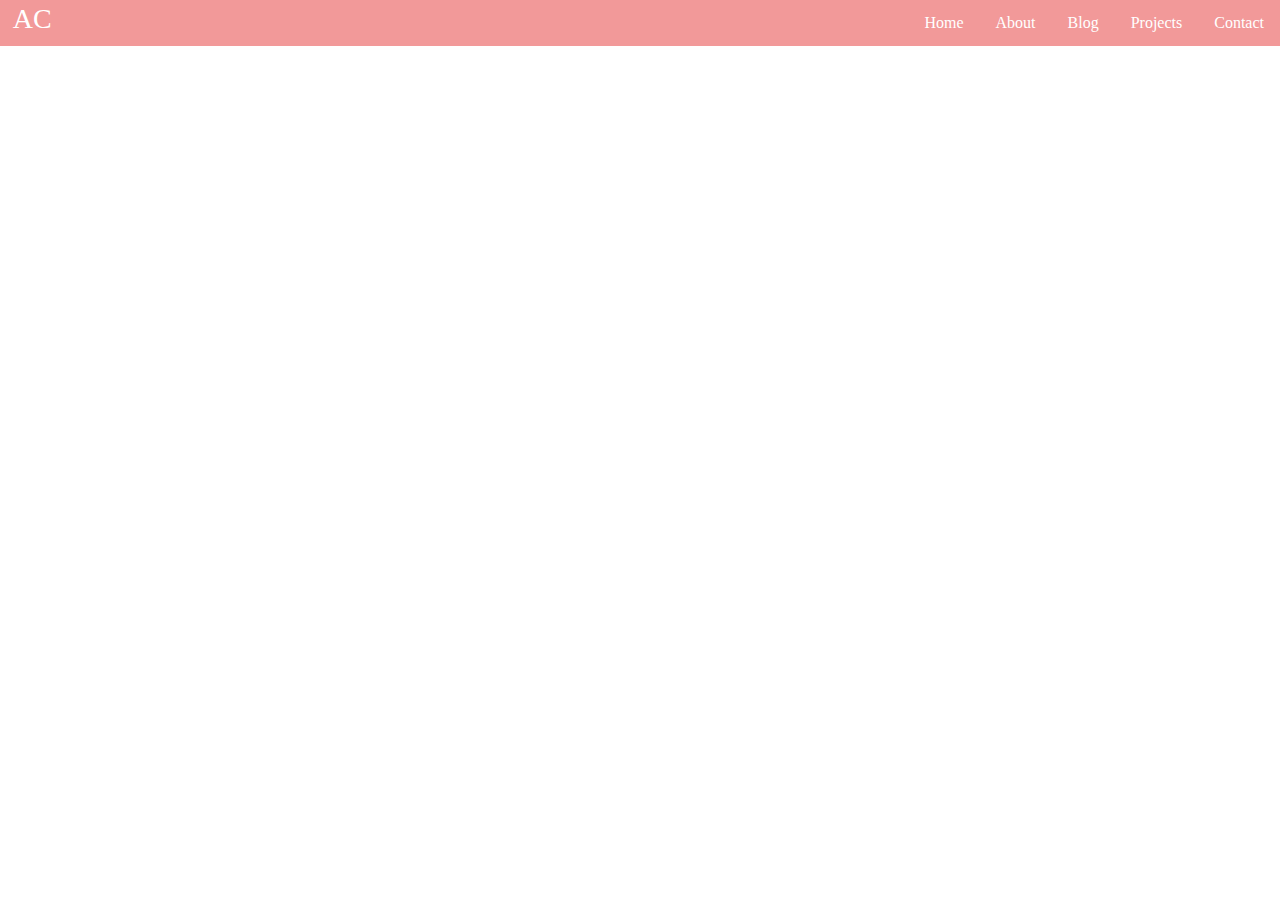
==== html/about.html @ de8458b7 "Implemented nav bar" ====
<html>
	<head>
		<script src="https://ajax.googleapis.com/ajax/libs/jquery/2.2.0/jquery.min.js"></script>
		<script> 
		   $(function(){
		    $("#navDiv").load("nav.html");
		   });  
		</script>
	</head>
	<body>
		<div id="navDiv"></div>
	</body>
</html>
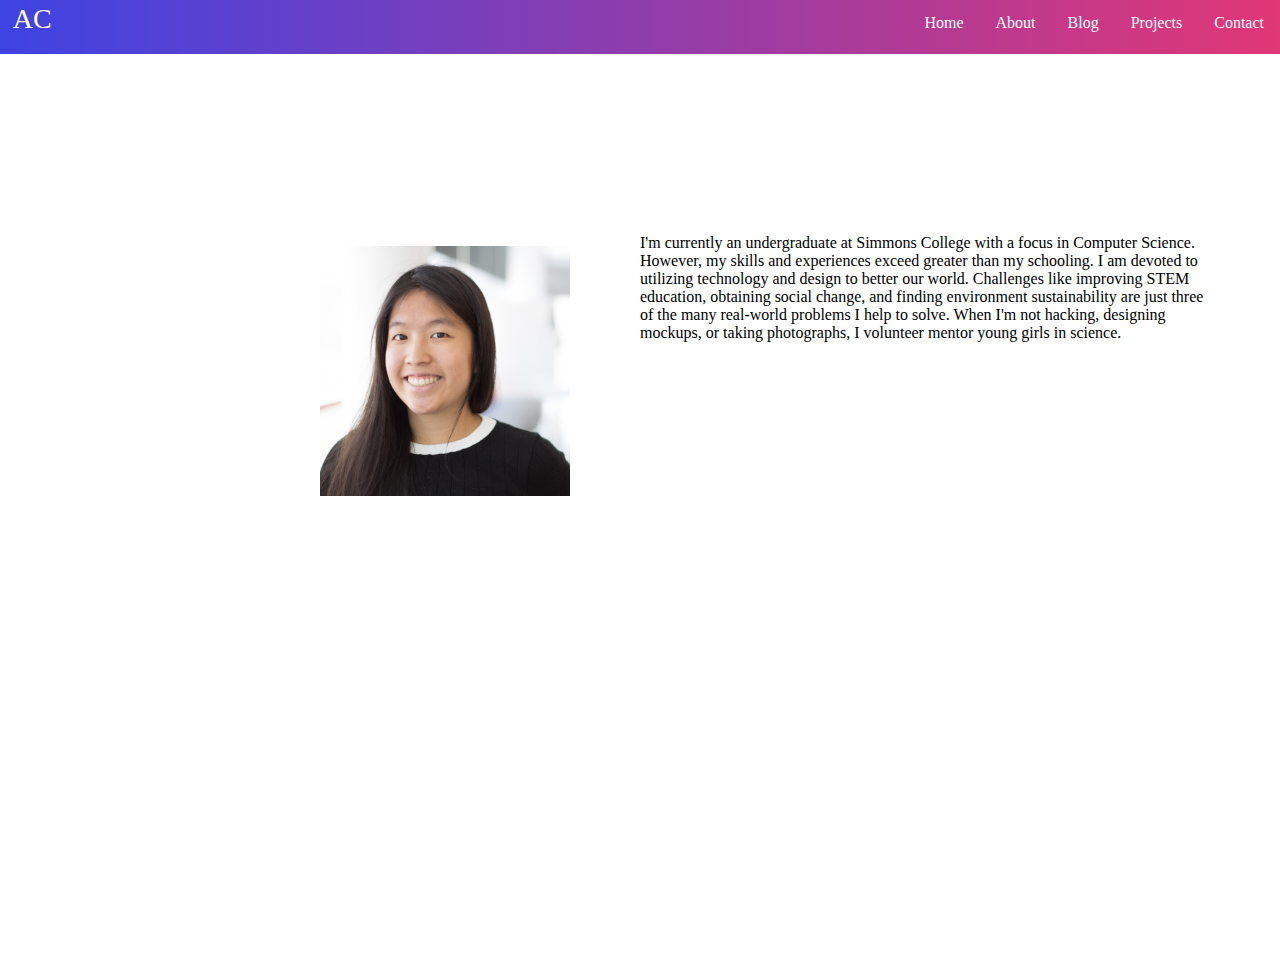
==== commit 5069a183: "Added white space" ====
--- a/html/about.html
+++ b/html/about.html
@@ -1,6 +1,8 @@
 <html>
 	<head>
 		<script src="https://ajax.googleapis.com/ajax/libs/jquery/2.2.0/jquery.min.js"></script>
+		<link rel="stylesheet" type="text/css" href="../css/blank.css">
+		<link rel="stylesheet" type="text/css" href="../css/about.css">
 		<script> 
 		   $(function(){
 		    $("#navDiv").load("nav.html");
@@ -9,5 +11,9 @@
 	</head>
 	<body>
 		<div id="navDiv"></div>
+		<div id="white">
+			<img id="picture" src="../images/headshot.jpg">
+			<div id="about-text">I'm currently an undergraduate at Simmons College with a focus in Computer Science. However, my skills and experiences exceed greater than my schooling. I am devoted to utilizing technology and design to better our world. Challenges like improving STEM education, obtaining social change, and finding environment sustainability are just three of the many real-world problems I help to solve. When I'm not hacking, designing mockups, or taking photographs, I volunteer mentor young girls in science. </div>
+		</div>
 	</body>
 </html>--- a/css/blank.css
+++ b/css/blank.css
@@ -0,0 +1,7 @@
+#white{
+    position: absolute;
+    top: 6%;
+    height: 100%;
+    width: 100%;
+    background: white;
+}--- a/css/about.css
+++ b/css/about.css
@@ -0,0 +1,16 @@
+#picture{
+	max-width: 250px;
+	max-height: 250px;
+	position: relative;
+	left: 25%;
+	padding-top: 15%;
+}
+
+#about-text{
+	position: relative;
+    float: right;
+    top: 20%;
+    width: 45%;
+    margin-right: 5%;
+    font-family: AvenirNext-Regular;
+}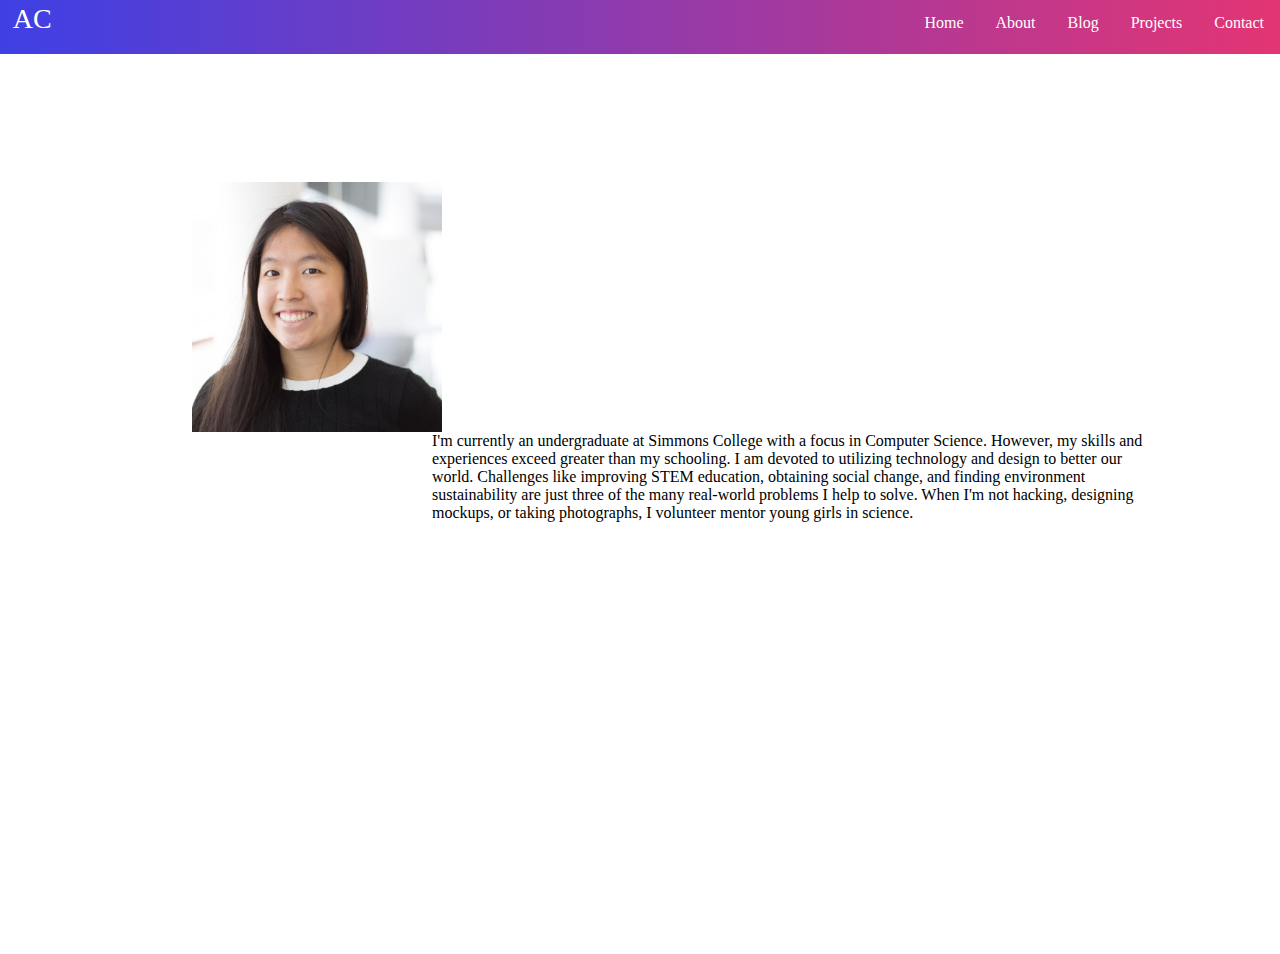
==== commit f4ad705d: "Added containers and placeholders for projects on project page" ====
--- a/html/about.html
+++ b/html/about.html
@@ -12,8 +12,10 @@
 	<body>
 		<div id="navDiv"></div>
 		<div id="white">
-			<img id="picture" src="../images/headshot.jpg">
-			<div id="about-text">I'm currently an undergraduate at Simmons College with a focus in Computer Science. However, my skills and experiences exceed greater than my schooling. I am devoted to utilizing technology and design to better our world. Challenges like improving STEM education, obtaining social change, and finding environment sustainability are just three of the many real-world problems I help to solve. When I'm not hacking, designing mockups, or taking photographs, I volunteer mentor young girls in science. </div>
+			<div id ="white-wrapper">
+				<img id="picture" src="../images/headshot.jpg">
+				<div id="about-text">I'm currently an undergraduate at Simmons College with a focus in Computer Science. However, my skills and experiences exceed greater than my schooling. I am devoted to utilizing technology and design to better our world. Challenges like improving STEM education, obtaining social change, and finding environment sustainability are just three of the many real-world problems I help to solve. When I'm not hacking, designing mockups, or taking photographs, I volunteer mentor young girls in science. </div>
+			</div>
 		</div>
 	</body>
 </html>--- a/css/blank.css
+++ b/css/blank.css
@@ -4,4 +4,10 @@
     height: 100%;
     width: 100%;
     background: white;
+}
+
+#white-wrapper{
+	margin: 10% 15%;
+    width: 75%;
+    height: 75%;
 }--- a/css/about.css
+++ b/css/about.css
@@ -1,16 +1,12 @@
 #picture{
-	max-width: 250px;
-	max-height: 250px;
-	position: relative;
-	left: 25%;
-	padding-top: 15%;
+    max-width: 250px;
+    max-height: 250px;
+    float: left;
 }
 
 #about-text{
-	position: relative;
+    position: relative;
     float: right;
-    top: 20%;
-    width: 45%;
-    margin-right: 5%;
-    font-family: AvenirNext-Regular;
+    width: 75%;
+    font-family: AvenirNext-Regular
 }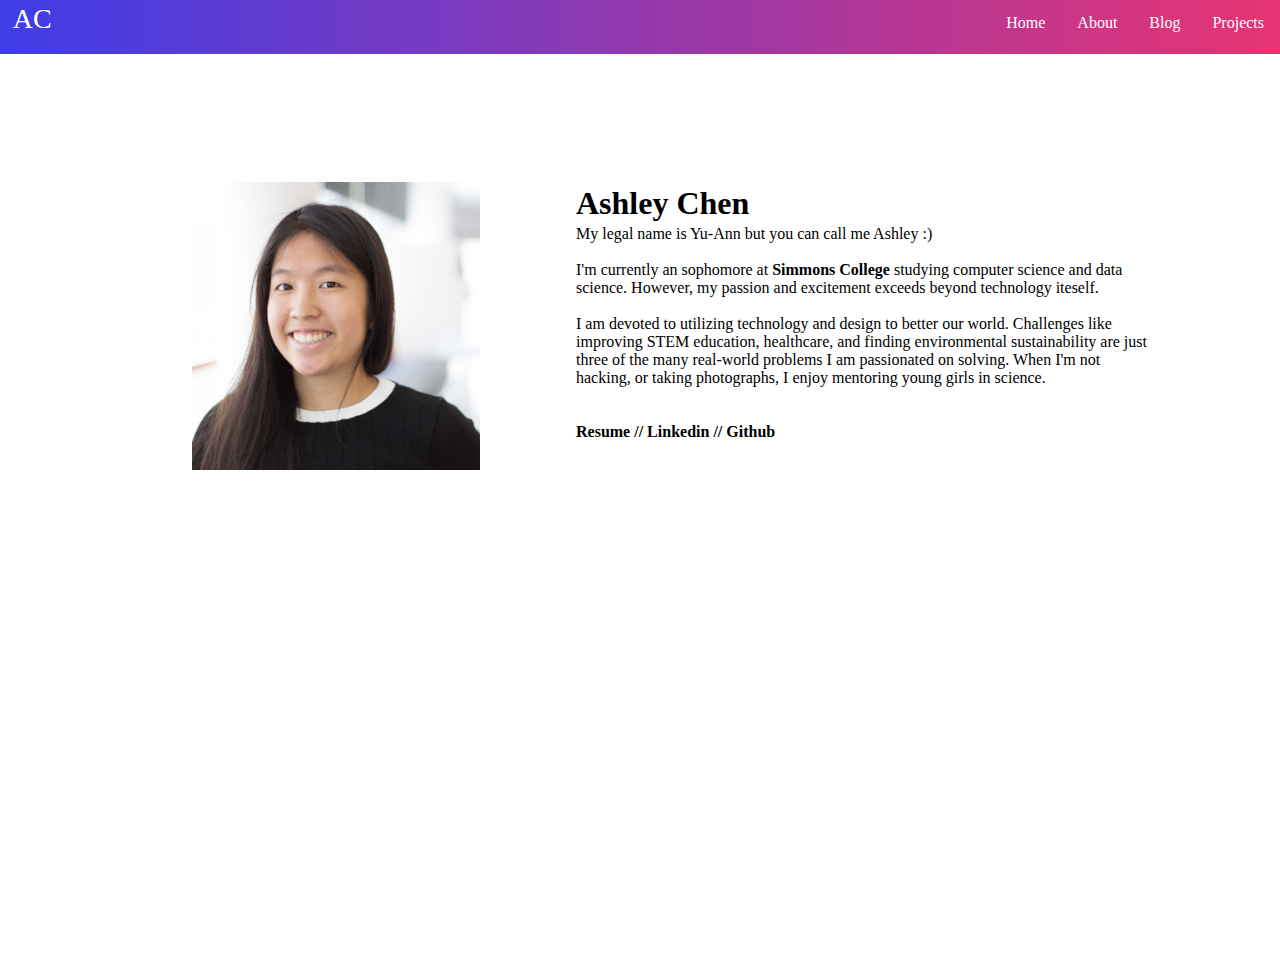
==== commit 230218c1: "Added filter feature" ====
--- a/html/about.html
+++ b/html/about.html
@@ -14,7 +14,22 @@
 		<div id="white">
 			<div id ="white-wrapper">
 				<img id="picture" src="../images/headshot.jpg">
-				<div id="about-text">I'm currently an undergraduate at Simmons College with a focus in Computer Science. However, my skills and experiences exceed greater than my schooling. I am devoted to utilizing technology and design to better our world. Challenges like improving STEM education, obtaining social change, and finding environment sustainability are just three of the many real-world problems I help to solve. When I'm not hacking, designing mockups, or taking photographs, I volunteer mentor young girls in science. </div>
+				<div id="about-text">
+				<h1>Ashley Chen</h1>
+				<p>
+				My legal name is Yu-Ann but you can call me Ashley :)
+				<br>
+				<br>
+				I'm currently an sophomore at <a href="www.simmonscollege.edu">Simmons College</a> studying computer science and data science. However, my passion and excitement exceeds beyond technology iteself.
+				<br>
+				<br>	
+				I am devoted to utilizing technology and design to better our world. Challenges like improving STEM education, healthcare, and finding environmental sustainability are just three of the many real-world problems I am passionated on solving. When I'm not hacking, or taking photographs, I enjoy mentoring young girls in science. 
+				<br>
+				<br>
+				<br>
+				<strong><a target="_blank" href="../resources/Resume_Chen_2017.pdf">Resume</a> // <a target="_blank" href="https://www.linkedin.com/in/msashleychen">Linkedin</a> // <a target="_blank" href="https://www.github.com/ashley">Github</a></strong>
+				</p>
+				</div>
 			</div>
 		</div>
 	</body>
--- a/css/about.css
+++ b/css/about.css
@@ -1,12 +1,32 @@
 #picture{
-    max-width: 250px;
-    max-height: 250px;
+    max-width: 30%;
+    max-height: auto;
     float: left;
 }
 
 #about-text{
     position: relative;
     float: right;
-    width: 75%;
+    vertical-align: top;
+    width: 60%;
     font-family: AvenirNext-Regular
+}
+
+#about-text h1{
+	line-height: 0%;
+}
+
+#about-text a{
+	text-decoration: none;
+	color: black;
+	font-weight: 600;
+}
+
+#about-text a:hover {
+    color:rgb(0, 153, 255);
+     transition: all 200ms ease;
+    transition-property: all;
+    transition-duration: 200ms;
+    transition-timing-function: ease;
+    transition-delay: initial;
 }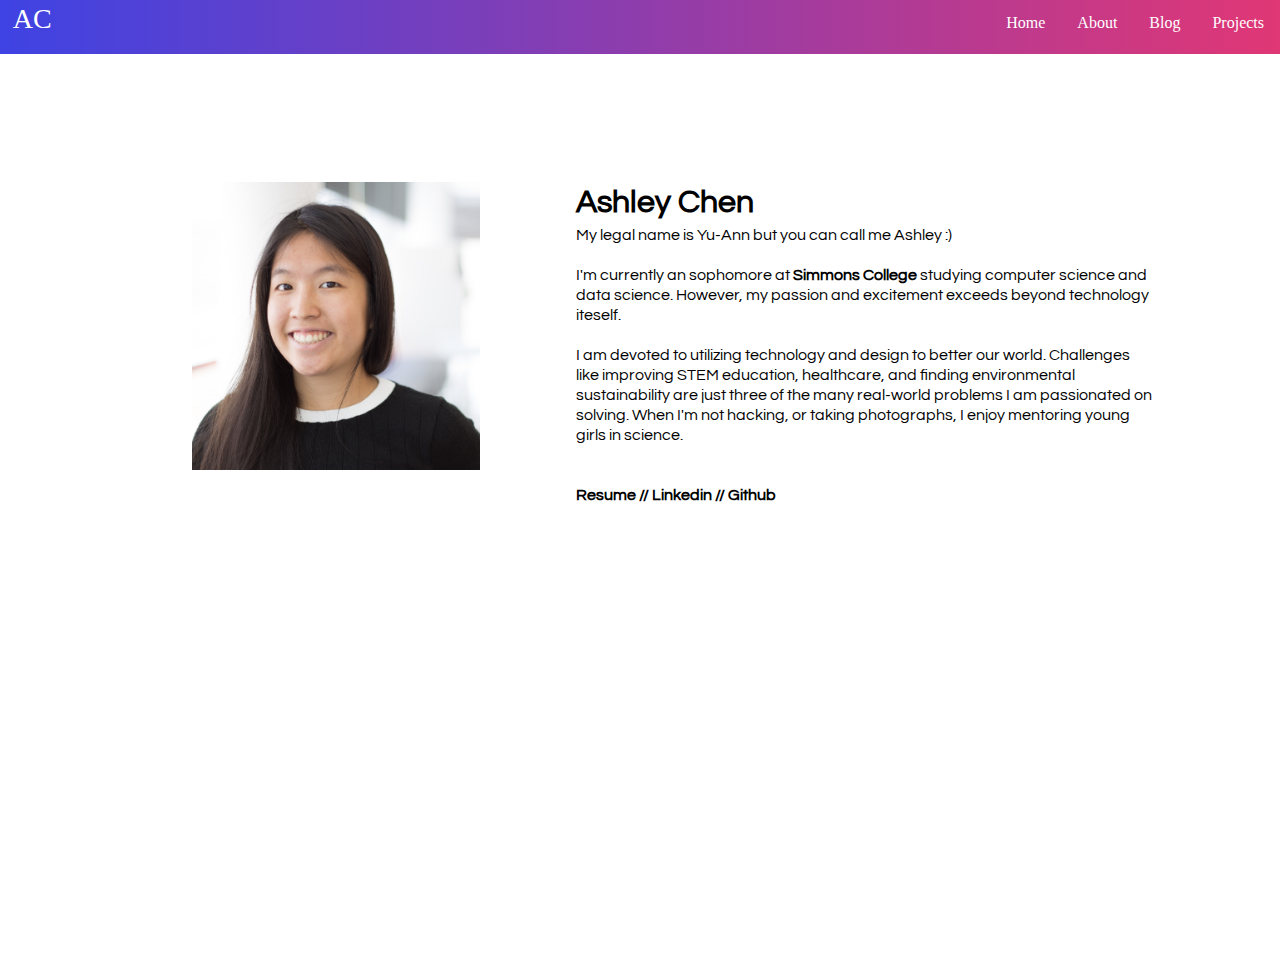
==== commit 62422cf8: "Testing font" ====
--- a/html/about.html
+++ b/html/about.html
@@ -1,6 +1,7 @@
 <html>
 	<head>
 		<script src="https://ajax.googleapis.com/ajax/libs/jquery/2.2.0/jquery.min.js"></script>
+		<link rel="stylesheet" type="text/css" href="//fonts.googleapis.com/css?family=Questrial" />
 		<link rel="stylesheet" type="text/css" href="../css/blank.css">
 		<link rel="stylesheet" type="text/css" href="../css/about.css">
 		<script> 
--- a/css/about.css
+++ b/css/about.css
@@ -9,7 +9,12 @@
     float: right;
     vertical-align: top;
     width: 60%;
-    font-family: AvenirNext-Regular
+    font-family: Questrial;
+    font-style: normal;
+    font-variant: normal;
+    font-weight: 400;
+    line-height: 20px;
+
 }
 
 #about-text h1{
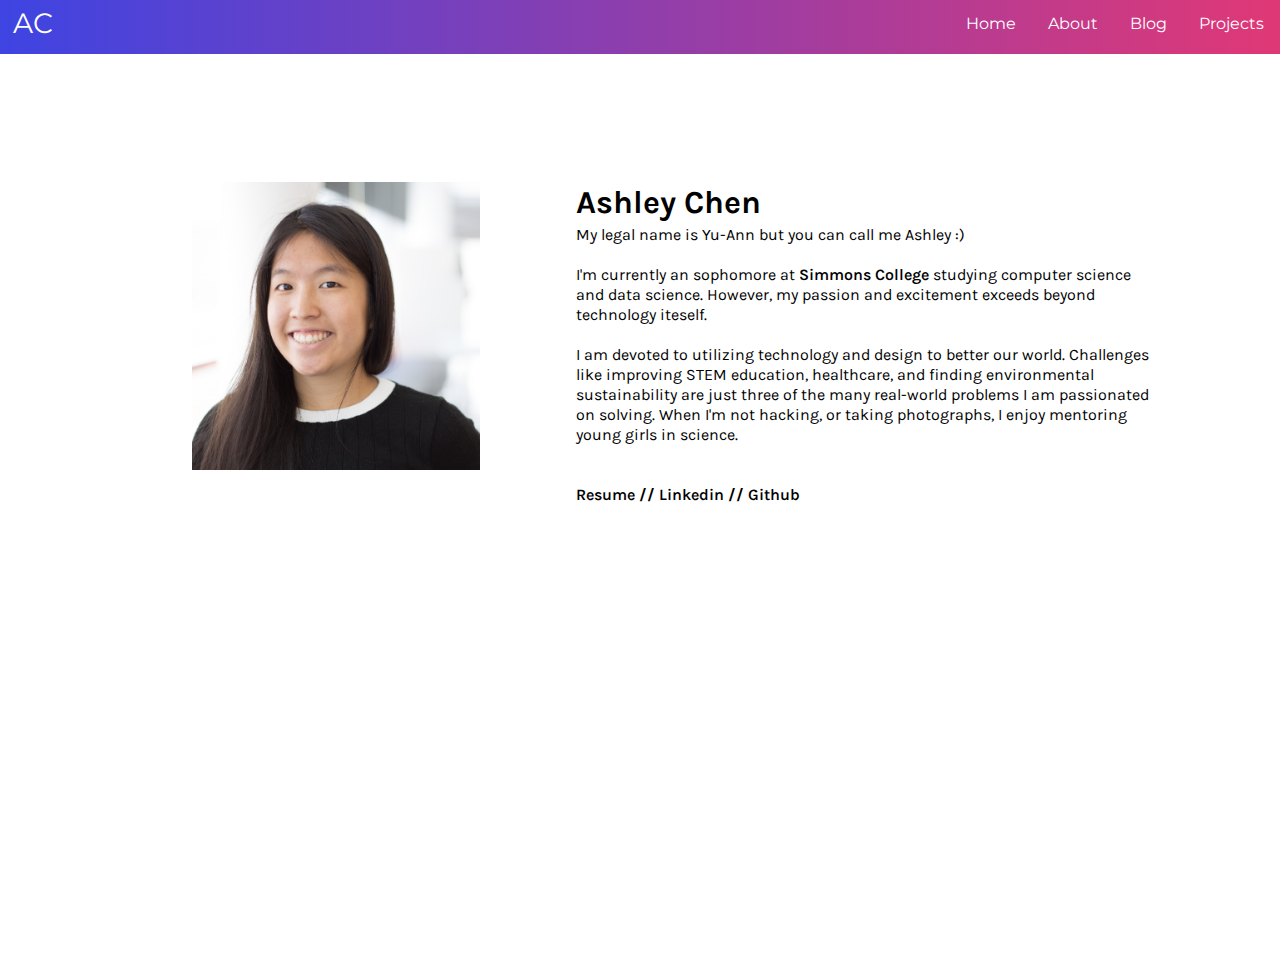
==== commit 89fed470: "Switched to Karl" ====
--- a/html/about.html
+++ b/html/about.html
@@ -1,7 +1,7 @@
 <html>
 	<head>
 		<script src="https://ajax.googleapis.com/ajax/libs/jquery/2.2.0/jquery.min.js"></script>
-		<link rel="stylesheet" type="text/css" href="//fonts.googleapis.com/css?family=Questrial" />
+		<link rel="stylesheet" type="text/css" href="//fonts.googleapis.com/css?family=Karla" />
 		<link rel="stylesheet" type="text/css" href="../css/blank.css">
 		<link rel="stylesheet" type="text/css" href="../css/about.css">
 		<script> 
@@ -21,7 +21,7 @@
 				My legal name is Yu-Ann but you can call me Ashley :)
 				<br>
 				<br>
-				I'm currently an sophomore at <a href="www.simmonscollege.edu">Simmons College</a> studying computer science and data science. However, my passion and excitement exceeds beyond technology iteself.
+				I'm currently an sophomore at <a target="_blank" href="http://www.simmons.edu">Simmons College</a> studying computer science and data science. However, my passion and excitement exceeds beyond technology iteself.
 				<br>
 				<br>	
 				I am devoted to utilizing technology and design to better our world. Challenges like improving STEM education, healthcare, and finding environmental sustainability are just three of the many real-world problems I am passionated on solving. When I'm not hacking, or taking photographs, I enjoy mentoring young girls in science. 
--- a/css/about.css
+++ b/css/about.css
@@ -9,7 +9,7 @@
     float: right;
     vertical-align: top;
     width: 60%;
-    font-family: Questrial;
+    font-family: 'Karla', sans-serif;
     font-style: normal;
     font-variant: normal;
     font-weight: 400;
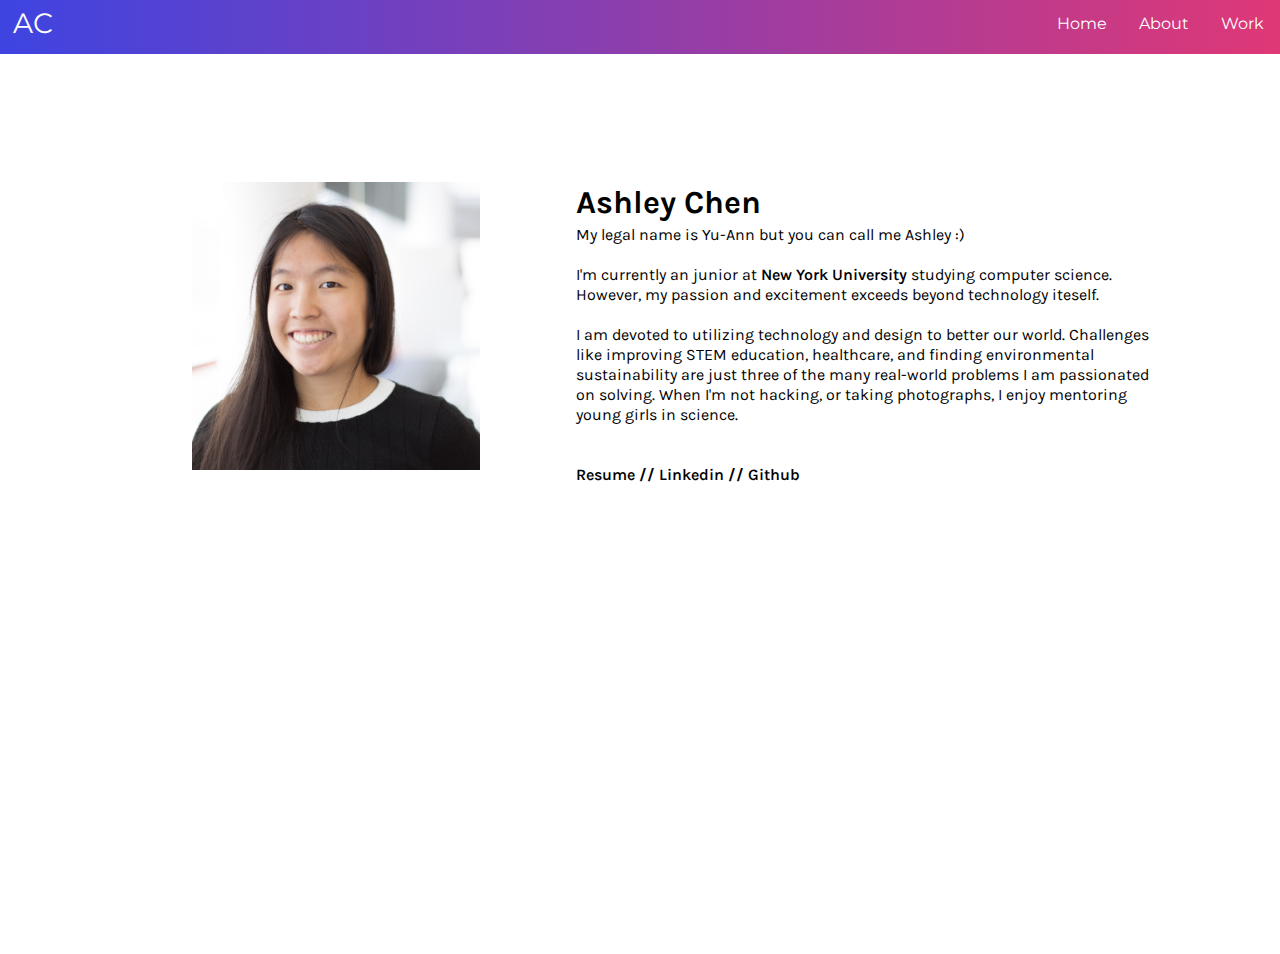
==== commit 7a01535f: "Updates" ====
--- a/html/about.html
+++ b/html/about.html
@@ -21,7 +21,7 @@
 				My legal name is Yu-Ann but you can call me Ashley :)
 				<br>
 				<br>
-				I'm currently an sophomore at <a target="_blank" href="http://www.simmons.edu">Simmons College</a> studying computer science and data science. However, my passion and excitement exceeds beyond technology iteself.
+				I'm currently an junior at <a target="_blank" href="http://www.nyu.edu">New York University</a> studying computer science. However, my passion and excitement exceeds beyond technology iteself.
 				<br>
 				<br>	
 				I am devoted to utilizing technology and design to better our world. Challenges like improving STEM education, healthcare, and finding environmental sustainability are just three of the many real-world problems I am passionated on solving. When I'm not hacking, or taking photographs, I enjoy mentoring young girls in science. 
@@ -34,4 +34,4 @@
 			</div>
 		</div>
 	</body>
-</html>+</html>
